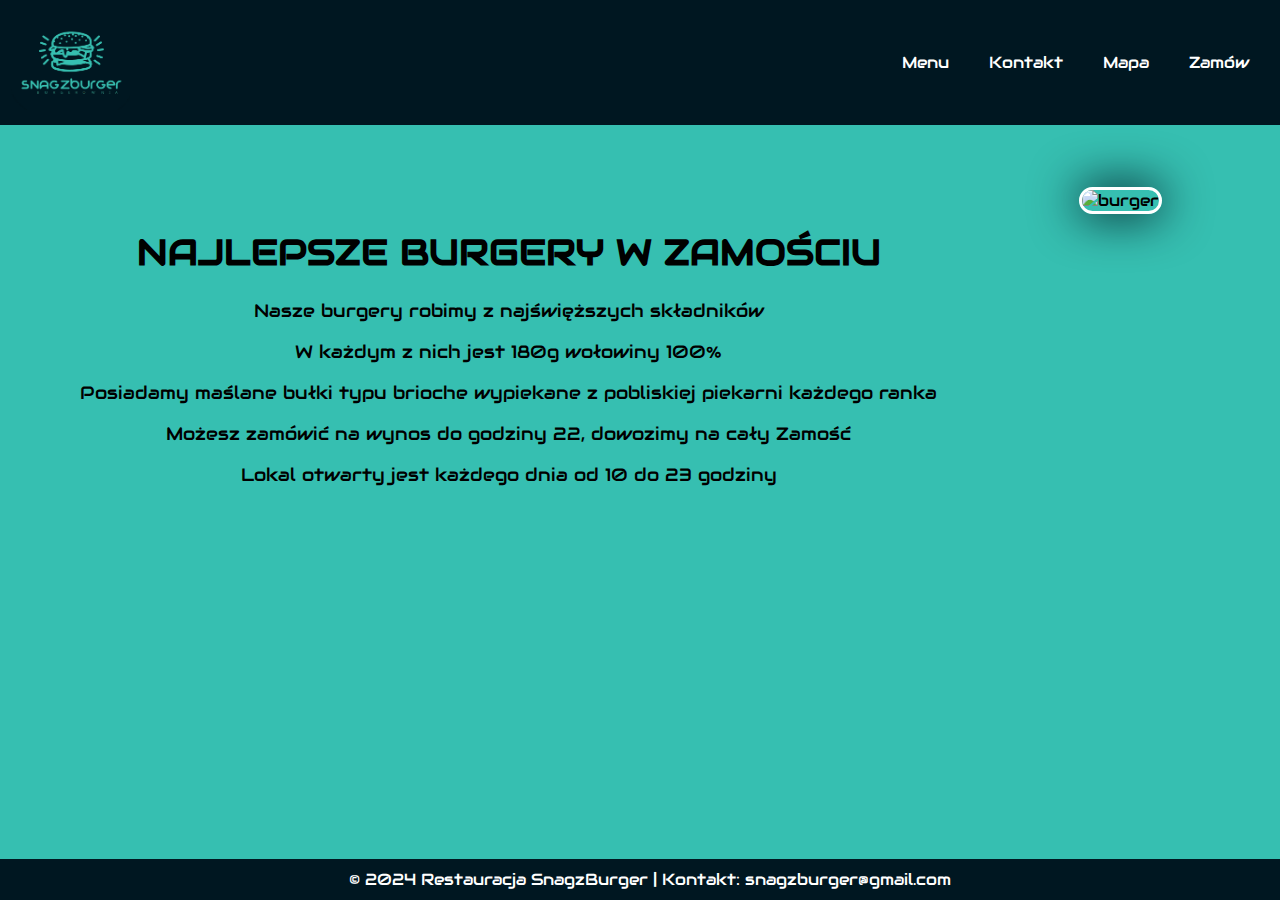
==== index.html @ 262c2745 "Add files via upload" ====
<!DOCTYPE html>
<html lang="pl">
<head>
    <meta charset="UTF-8">
    <meta name="viewport" content="width=device-width, initial-scale=1.0">
    <title>SnagzBurger</title>
    <link rel="stylesheet" href="styles.css">
    <link href='https://fonts.googleapis.com/css?family=Audiowide' rel='stylesheet'>
</head>
<body>

    <header id="top">
        <a id="logo" href="index.html"><img src="logo.png"></a>
        <nav id="mainMenu">
            <a href="menu.html">Menu</a>
            <a href="kontakt.html">Kontakt</a>
            <a href="mapa.html">Mapa</a>
            <a href="zamow.html">Zamów</a>
        </nav>
    </header>

<section>
    <div id="mid"><div id="mid-text">
        <h1>NAJLEPSZE BURGERY W ZAMOŚCIU</h1>
        <p>Nasze burgery robimy z najświęższych składników</p>
        <p>W każdym z nich jest 180g wołowiny 100%</p>
        <p>Posiadamy maślane bułki typu brioche wypiekane z pobliskiej piekarni każdego ranka</p>
        <p>Możesz zamówić na wynos do godziny 22, dowozimy na cały Zamość</p>
        <p>Lokal otwarty jest każdego dnia od 10 do 23 godziny</p>


        </div>
        <div>
        <ul class="gallery">
            <li class="thumbnail">
                <img tabindex="0" src="images/1.jpg" alt="burger" />
            </li>
            <li class="thumbnail hidden">
                <img tabindex="0" src="images/2.jpg" alt="burger" />
            </li>
            <li class="thumbnail hidden">
                <img tabindex="0" src="images/3.jpg" alt="burger" />
            </li>
            <li class="thumbnail hidden">
                <img tabindex="0" src="images/4.jpg" alt="burger" />
            </li>
            <li class="thumbnail hidden">
                <img tabindex="0" src="images/5.jpg" alt="burger" />
            </li>
            <li class="thumbnail hidden">
                <img tabindex="0" src="images/6.jpg" alt="burger" />
            </li>
        </ul>
        </div></div>
        <div class="popup hidden">
            <button aria-label="Zamknij popup" class="popup__close">X</button>
            <img src="" alt="" class="popup__img" />
            <button aria-label="Poprzednie zdjęcie" class="popup__arrow popup__arrow--left"> < </button>
            <button aria-label="Następne zdjęcie" class="popup__arrow popup__arrow--right"> > </button>
        </div>
    </div>
</section>

<footer>
    &copy; 2024 Restauracja SnagzBurger | Kontakt: snagzburger@gmail.com
</footer>

<script src="javascript.js"></script>

</body>
</html>
---- styles.css ----
body {
    font-family: "Audiowide";
    margin: 0;
    padding: 0;
    background-color: #36BFB1;
    overflow: hidden;
}

header {
    background-color: #001721;
    color: #FFFFFF;
    padding: 10px;
    display: flex;
    justify-content: space-between;
    align-items: center;
}

#logo img{
    text-decoration: none;
    color: #FFFFFF;
    font-weight: bold;
    font-size: 24px;
    width: 120px;
    height: 100px;
    margin-right: 20px;
}

nav {
    display: flex;

}

nav a {
    text-decoration: none;
    color: #FFFFFF;
    padding: 5px 10px;
    margin: 5px 10px;
    transition: all 0.3s;
}

nav a:hover {
    background-color: #36BFB1;
    color: #001721;
}

section {
    padding: 20px;
    text-align: center;
}
section img {
    width: 100%; 
    height: auto; 
}

#gallery {
    border-radius: 20px;
    justify-content: space-evenly;
    list-style-type: none;
    padding: 64px;
}
.thumbnail {
    border: solid 3px #FFFFFF;
    border-radius: 15px;
    box-shadow: 0 0 48px 2px #001721;
    cursor: pointer;
    margin: 42px;
    max-height: 450px;
    max-width: 600px;
    overflow: hidden;
    transform: scale(1);
    transition: transform 0.3s;
}

.thumbnail:hover {
    transform: scale(1.2);
}

.popup {
    align-content: center;
    animation: fadeIn 0.3s;
    background: #001721;
    backdrop-filter: blur(10px);
    display: flex;
    flex-wrap: wrap;
    justify-content: center;
    height: 100vh;
    left: 0;
    position: fixed;
    top: 0;
    width: 100vw;
}

.popup.hidden {
display: none;
}

.popup.fade-out {
animation: fadeOut 0.3s both;
}

.popup__img {
max-height: 80%;
max-width: 80%;
}

.popup__close {
background-color: transparent;
border: none;
color: #FFFFFF;
cursor: pointer;
font-size: 128px;
position: fixed;
right: 64px;
top: 64px;
}

.popup__arrow {
    border: none;
    border-radius: 50%;
    cursor: pointer;
    font-size: 128px;
    height: 128px;
    line-height: 128px;
    position: absolute;
    top: 50%;
    width: 128px;
}

.popup__close,
.popup__arrow {
    opacity: 0.5;
    transition: opacity 0.3s;
}

.popup__close:hover,
.popup__arrow:hover {
    opacity: 1;
}

.popup__arrow--left {
    left: 5%;
}

.popup__arrow--right {
    right: 5%;
}

#prevBtn,
#nextBtn {
    cursor: pointer;
    font-size: 24px;
    margin: 0 10px;
    color: #001721;
    position: absolute;
    top: 50%;
    transform: translateY(-50%);
    background: none;
    border: none;
}

#prevBtn:hover,
#nextBtn:hover {
    color: #001721;
}

#prevBtn {
    left: 10px;
}

#nextBtn {
    right: 10px;
}

footer {
    background-color: #001721;
    color: #FFFFFF;
    padding: 10px;
    text-align: center;
    position: fixed;
    bottom: 0;
    width: 100%;
}

.hidden{
    display: none;
}

@keyframes fadeIn {
    from {
        opacity: 0;
    }
    to {
        opacity: 1;
    }
}

@keyframes fadeOut {
    from {
        opacity: 1;
    }
    to {
        opacity: 0;
    }
}

#mid {
    display: flex;
    align-items: flex-start;
    padding-top:0px;


}

#mid-text{
    margin: 60px;
    font-size: large;
}


@media only screen and (min-width: 0px) and (max-width: 1000px) {
    #mid {
        display: block;
    }
    #top{
        font-size: 7px;
    }
    #mainMenu{
        padding: 5px;
        margin: 0;
    }
    header{
        padding: 0;
    }
    #logo img{
        text-decoration: none;
        color: #FFFFFF;
        font-weight: bold;
        font-size: 24px;
        width: 70px;
        height: 70px;
        margin-right: 20px;
    }
    .thumbnail{
        display: none;
    }
}
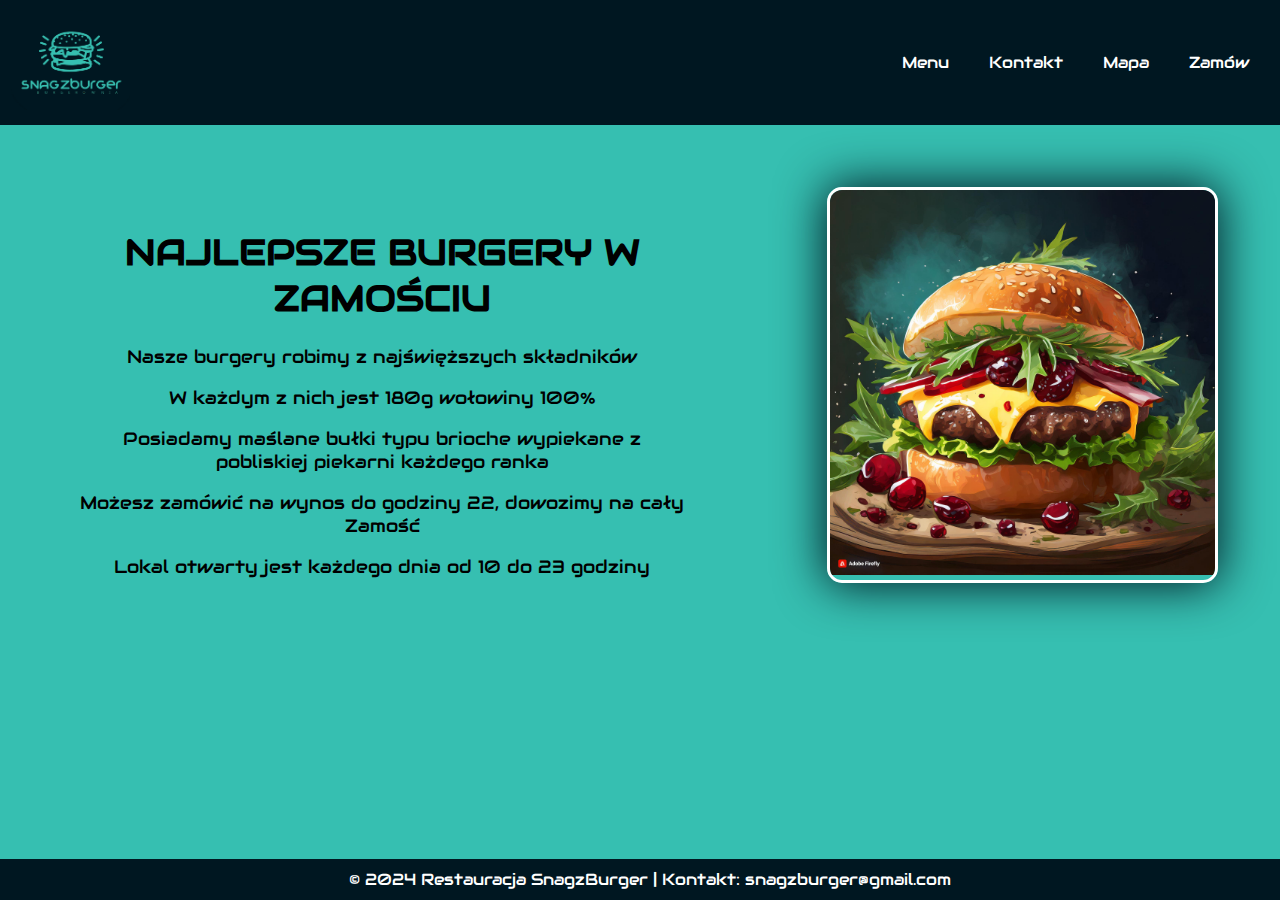
==== commit 169e66a9: "index.html" ====
--- a/index.html
+++ b/index.html
@@ -33,22 +33,22 @@
         <div>
         <ul class="gallery">
             <li class="thumbnail">
-                <img tabindex="0" src="images/1.jpg" alt="burger" />
+                <img tabindex="0" src="1.jpg" alt="burger" />
             </li>
             <li class="thumbnail hidden">
-                <img tabindex="0" src="images/2.jpg" alt="burger" />
+                <img tabindex="0" src="2.jpg" alt="burger" />
             </li>
             <li class="thumbnail hidden">
-                <img tabindex="0" src="images/3.jpg" alt="burger" />
+                <img tabindex="0" src="3.jpg" alt="burger" />
             </li>
             <li class="thumbnail hidden">
-                <img tabindex="0" src="images/4.jpg" alt="burger" />
+                <img tabindex="0" src="4.jpg" alt="burger" />
             </li>
             <li class="thumbnail hidden">
-                <img tabindex="0" src="images/5.jpg" alt="burger" />
+                <img tabindex="0" src="5.jpg" alt="burger" />
             </li>
             <li class="thumbnail hidden">
-                <img tabindex="0" src="images/6.jpg" alt="burger" />
+                <img tabindex="0" src="6.jpg" alt="burger" />
             </li>
         </ul>
         </div></div>
